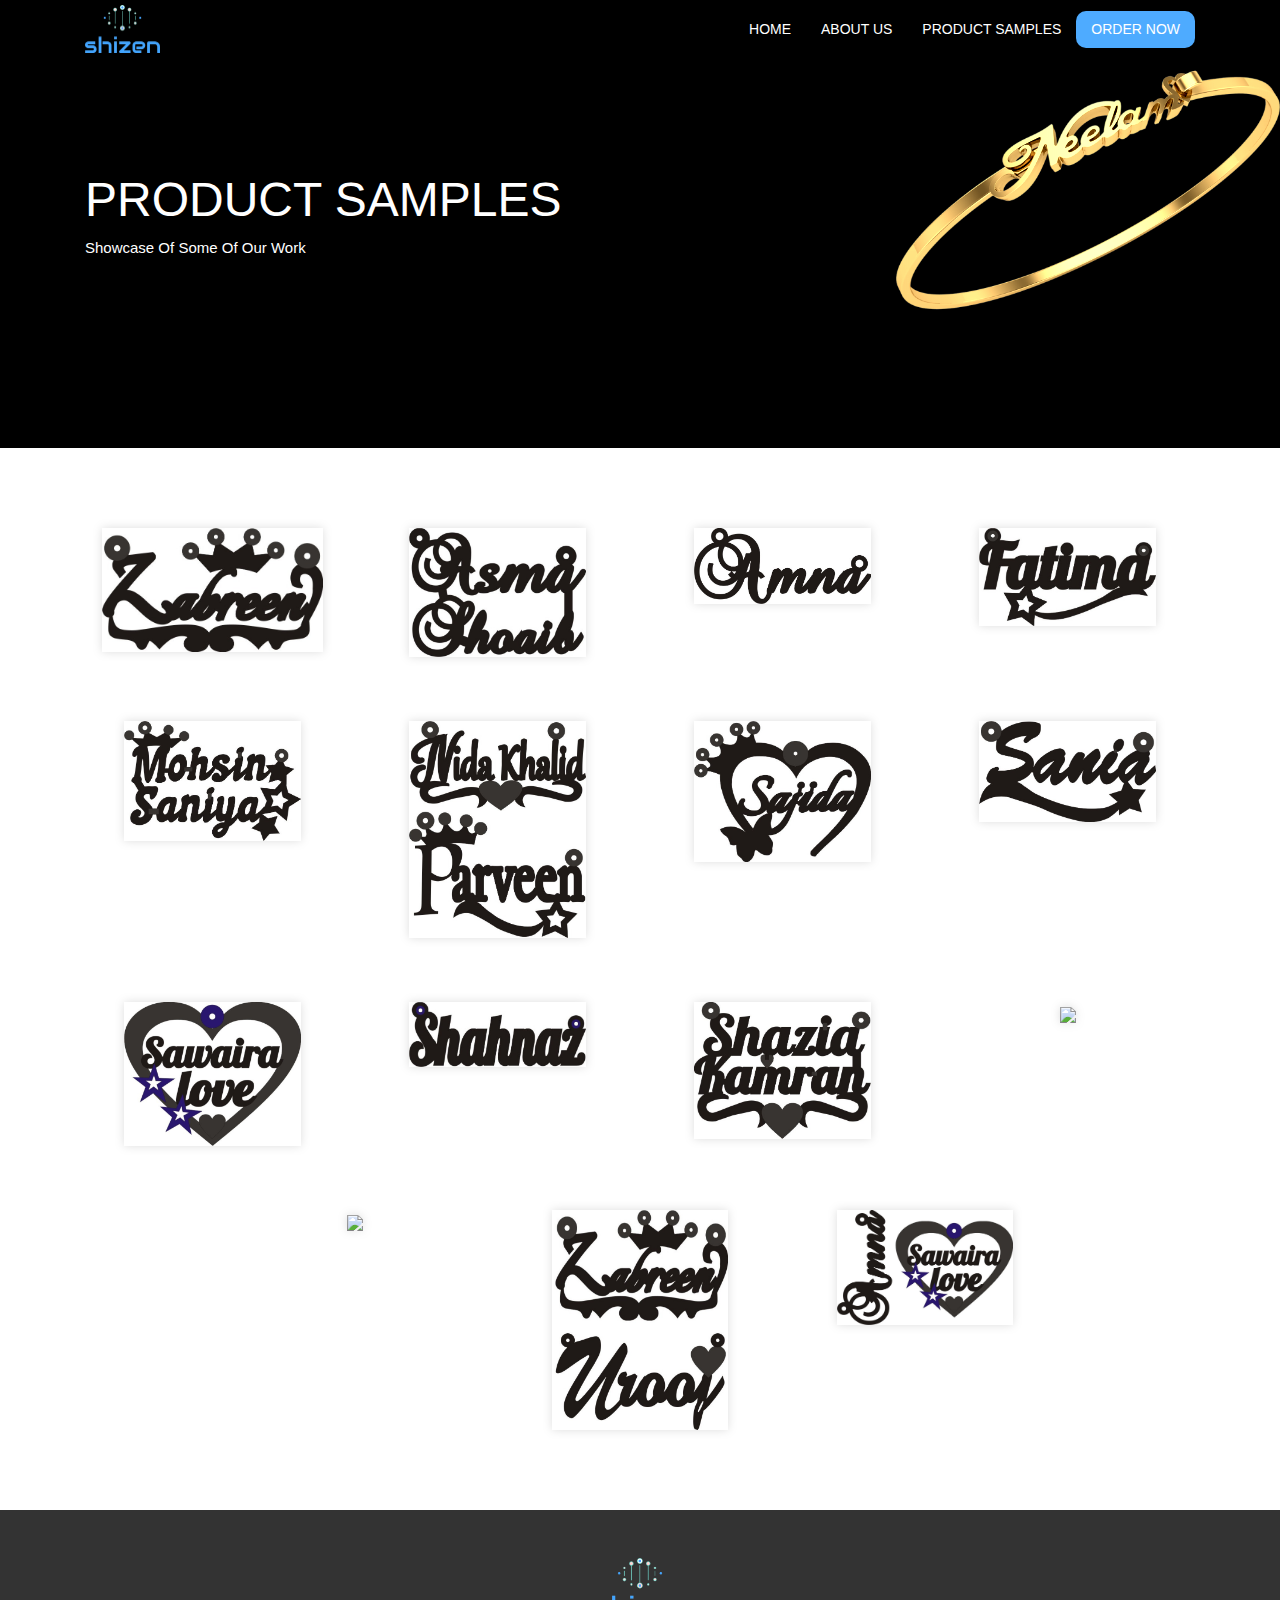
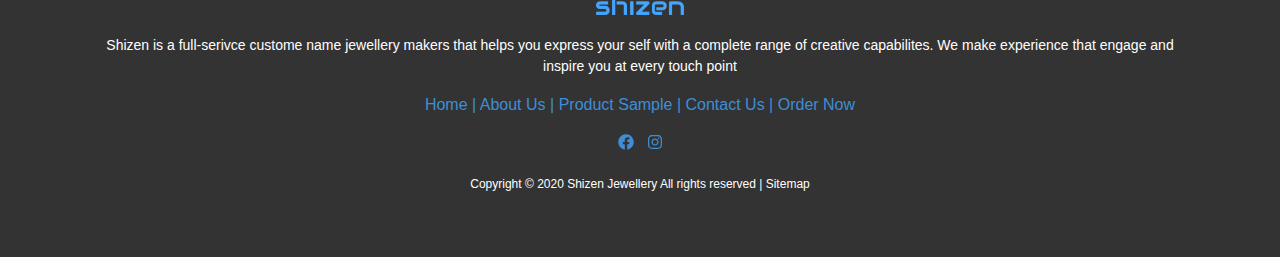
==== product-samples.html @ 19cd4448 "done some work in shizen jewellery" ====
<!DOCTYPE html>
<html lang="en">
<head>
    <meta charset="UTF-8">
    <meta name="viewport" content="width=device-width, initial-scale=1.0">
    <title>shizen jewellery</title>
    <link rel="stylesheet" href="./styles/css/bootstrap.min.css">
    <link rel="stylesheet" href="./styles/css/style.css">
    <link rel="stylesheet" href="./styles/css/inner.css" />
    <link rel="stylesheet" href="./styles/css/fontawesome.min.css">
    <script src="https://cdnjs.cloudflare.com/ajax/libs/popper.js/1.16.0/umd/popper.min.js"></script>
    <link href="https://fonts.googleapis.com/css2?family=Noto+Serif:ital,wght@0,400;0,700;1,400;1,700&display=swap" rel="stylesheet">
</head>
<body>
    <header>
    <div class="top-nav">
      <div class="container d-flex justify-content-end">
        <a href="javascript:void(0)"> <i class="fab fa-facebook"></i> </a>
        <a href="tel:+923062577165"> <i class="fas fa-phone-alt"></i> </a>
       </div>
      <!-- /cotnainr  -->
  </div>
  <!-- /top-nav  -->
  <nav class="navbar navbar-expand-md navbar-dark">
      
     <div class="container">

<!-- Brand -->
<a class="navbar-brand" href="#">
   <img src="./images/logo.png" alt="custom name jewellery" width="25%">
</a>
    
<!-- Toggler/collapsibe Button -->
<button class="navbar-toggler" type="button" data-toggle="collapse" data-target="#collapsibleNavbar">
 <span class="navbar-toggler-icon"></span>
</button>

<!-- Navbar links -->
<div class="collapse navbar-collapse" id="collapsibleNavbar">
 <ul class="navbar-nav ml-auto">
   <li class="nav-item">
     <a class="nav-link" href="index.html">Home</a>
   </li>
   <li class="nav-item">
     <a class="nav-link" href="about.html">about us</a>
   </li>
   <li class="nav-item">
      <a class="nav-link" href="#">product samples</a>
    </li>
    <li class="nav-item">
      <a class="nav-link quote" href="javascript:void(0)">order now</a>
    </li>
 </ul>
</div>
     </div>
     <!-- /cotnainer  -->
    </nav>
</header>

<div class="header-content">
  <div class="container">
    <div class="header-text">
      <h1>product samples</h1>
      <p>showcase of some of our work</p>
    </div>
    <!-- header-text  -->
    <div class="header-img" >
        <img src="./images/product-banner.png" style="width: 30%" />
    </div>
    <!-- header-img  -->
  </div>
  <!-- /container  -->
</div>
<!-- header-content  -->


<div class="gallery">
    <div class="container">
  <div class="row text-center justify-content-center">
      <div class="col-sm-3 shade">
        <img src="./images/product-gallery/1.jpg" style="width: 100%" />
      </div>

      <div class="col-sm-3 shade"><img src="./images/product-gallery/2.jpg"  />
      </div>

      <div class="col-sm-3 shade"><img src="./images/product-gallery/3.jpg"  />
      </div>

      <div class="col-sm-3 shade"><img src="./images/product-gallery/4.jpg"  />
      </div>

      <div class="col-sm-3 shade"><img src="./images/product-gallery/5.jpg"  />
      </div>

      <div class="col-sm-3 shade"><img src="./images/product-gallery/6.jpg"  />
      </div>

      <div class="col-sm-3 shade"><img src="./images/product-gallery/7.jpg"  />
      </div>

      <div class="col-sm-3 shade"><img src="./images/product-gallery/8.jpg"  />
      </div>

      <div class="col-sm-3 shade"><img src="./images/product-gallery/9.jpg"  />
      </div>

      <div class="col-sm-3 shade"><img src="./images/product-gallery/10.jpg"  />
      </div>

      <div class="col-sm-3 shade"><img src="./images/product-gallery/11.jpg"  />
      </div>

      <div class="col-sm-3 shade"><img src="./images/product-gallery/12.jpg"  />
      </div>

      <div class="col-sm-3 shade"><img src="./images/product-gallery/13.jpg"  />
      </div>

      <div class="col-sm-3 shade"><img src="./images/product-gallery/14.jpg"  />
      </div>

      <div class="col-sm-3 shade"><img src="./images/product-gallery/15.jpg"  />
      </div>
  </div>
  <!-- / row  -->
    </div>
    <!-- cotnainer -->
</div>
<!-- gallery  -->
    <footer>
      <div class="container">
        <div class="content-wrapper text-center">
          <img src="./images/logo.png" style="width: 8%" />
          <p>
                 Shizen is a full-serivce custome name jewellery makers that helps you 
            express your self with a complete range of creative capabilites. We make experience
            that engage and inspire you at every touch point 
          </p>

          <div class="useful-links">
            <a href="#">Home |</a>
            <a href="#">About Us |</a>
            <a href="#">Product Sample |</a>
            <a href="#">Contact Us |</a>
            <a href="#">Order Now </a>
          </div>

          <div class="social-links">
              <a href="#"><i class="fab fa-facebook"></i></a>
              <a href="#"><i class="fab fa-instagram"></i></a>
          </div>
          <!-- social-links -->
          <div class="copy">
            <p style="font-size:12px ">Copyright &copy 2020 Shizen Jewellery All rights reserved | <a href="#" style="color: #fff !important">Sitemap</a></p>
          </div>
        </div>    
        <!-- content wrapper  -->
      </div>
    </footer>
      <!-- scripts  -->
      <script src="./styles/js/jquery-3.4.1.min.js"></script>
      <script src="./styles/js/bootstrap.min.js"></script>
      <script src="./styles/js/fontawesome.min.js"></script>
      <script src="./styles/js/all.min.js"></script>
      <!-- <script src="https://unpkg.com/grade-js/docs/dist/grade.js"></script>
      <script type="text/javascript">
          window.addEventListener('load', function(){
    
              Grade(document.querySelectorAll('.img-box'))
          })
      </script> -->
</body>
</html>
---- styles/css/style.css ----
body {
  margin: 0;
  padding: 0;
  font-family: 'Open Sans', sans-serif;
  overflow-x: hidden;
}
body,* {
  scroll-behavior: smooth;
  
}

.navbar {
  padding: 0 !important;
  position: relative;
  z-index: 1;
  background: -webkit-gradient(linear, left top, left bottom, from(rgba(0, 0, 0, 0.424)), to(transparent));
  background: linear-gradient(to bottom, rgba(0, 0, 0, 0.424), transparent);
}

.nav-link {
  color: #fff !important;
  font-size: 14px;
  text-transform: uppercase;
  padding: 8px 15px !important;
  -webkit-transition: .3s ease;
  transition: .3s ease;
}

.nav-link:hover {
  color: #f9d069 !important;
}

.quote {
  background: #4eabff;
  color: #fff !important;
  border-radius: 10px;
  -webkit-transition: .3s ease;
  transition: .3s ease;
}

.quote:hover {
  background: #1e94fb;
  color: #fff !important;
}

.top-nav {
  display: none;
}

.top-nav a {
  padding: 0 10px;
}

.slider {
  background: black ; /*url(../../images/hero-banner1.png) no-repeat center*/
  background-position: 600px center;
  background-size: 300px;
  position: relative;
  margin-top: -115px;
  height: 110vh;
  display: flex;
  flex-direction: row ;
}

.hero-text {
  position: absolute;
  top: 50%;
  left: 10%;
  -webkit-transform: translate(-10%, -50%);
          transform: translate(-10%, -50%);
}

.hero-img {
  position: absolute;
  top: 50%;
  right: 0%;
    -webkit-transform: translateY (-50%);
          transform: translateY( -50%);

}

.hero-img img {
  animation: up-down 4s infinite;
  width: 80%;
}

@keyframes up-down {
  50% {
    transform: translateY(15px);
  }
  0% {
    transform: translateY(0px);
  }
}

.hero-text h1 {
  color: #fff;
  text-transform: uppercase;
  font-weight: 300;
  position: relative;
  font-size: 2.4em;
  text-align: center;
}

.hero-text h4 {
  color: #fff;
  font-weight: 300;
  text-transform: capitalize;
  font-size: 1.3em;
  text-align: center;
}

.scroll-down {
  position: absolute;
  left: 50%;
  bottom: 0;
}

.scroll-down a {
  color: #fff;
  font-size: 2em;
  font-weight: 300;
  -webkit-transition: .3s ease;
  transition: .3s ease;
}

.scroll-down a:hover {
  color: #bebcbc;
}

.about-us {
  padding: 4rem;
  background: #fff;
}

.about-us h1 {
  color: #58595b;
  font-weight: 300;
  font-size: 45px;
}

.about-us p {
  color: #58595b;
  font-weight: 300;
  font-size: 18px;
  line-height: 30px;
  margin: 20px 0 0;
}

.creative {
  padding: 4rem;
  background:#333;
}

.overlay-wrapper {
  position: relative;
  overflow: hidden;
  -webkit-transition: .5s ease;
  transition: .5s ease;
}

.overlay-wrapper:hover .overlay {
  -webkit-filter: opacity(1);
          filter: opacity(1);
}

.overlay {
  background: #f9d06993;
  position: absolute;
  height: 100%;
  width: 100%;
  z-index: 1;
  top: 0;
  left: 0;
  -webkit-transition: .5s ease;
  transition: .5s ease;
  -webkit-filter: opacity(0);
          filter: opacity(0);
}

.overlay h3 {
  text-transform: capitalize;
  color: #fff;
  font-weight: 300;
  text-align: center;
  margin-top: 50px;
}

.creative h1 {
  color: #fff;
  font-weight: 300;
  font-size: 40px;
}
.creative p {
  color: #fff;
  text-align: center;
  font-weight: 300;
  margin: 20px 0 0;
}

.img-wrapper img{
  transition:4s ease-in-out;  
  animation: float 4s infinite;
  animation-timing-function: ease-in-out;
  animation-iteration-count: infinite;
}
@keyframes float {
  50%{
    transform: translateY(-10px);
  }
  100%{
    transform: translateY(0);
  }
}
.gift-h {
  position: relative;
  padding: 10px 0;
}
.gift-h:before {
  content: '';
  position: absolute;
  bottom: 0;
  left: 50%;
  transform: translateX(-50%);
  height: 1px;
  width: 20%;
  background:#fff;
}
.btn-wrapper {
  text-align: center;
  margin: 70px 0 0;
}
.see-btn {
  color: #fff !important;
  text-transform: capitalize;
  font-weight: 300;
  border: 1px solid #fff;
  padding: 10px 30px;
  display: inline-block;
  text-decoration: none !important;
  transition: .3s ease;
}
.see-btn:hover {
  background: #fff;
  color: #000 !important;
}

/* startin gcustom seciton*/

.custom {
  background:linear-gradient(#00000075,#00000075),url('../../images/custom-diamond.jpg') no-repeat center;
  background-size: cover;
  padding: 5rem;
  text-align: center;
}
.custom h1,.custom h2 {
  color: #fff;
  font-weight: 300;
}

.body-wrapper {
  position:relative;
  z-index: 100;
}
/*starting footer */
footer {
  background: #333;
  padding: 3rem;
/*  position: fixed;
  bottom:0;
  left: 0;
  right: 0;
  width: 100%;
  z-index: -100;*/
}
footer p {
  color: #fff;
  font-weight: 300;
  margin-top:20px;
  font-size: 14px;
}

footer a {
  color: #3e8ed7 !important;
  text-decoration: none !important;
}
.social-links a {
  margin: 14px 5px 0;
  display: inline-block;
}


@media (max-width: 992px){
  .slider {
    height: 107vh;
  }
  p {
    font-size: 14px;
  }
   .hero-text h1 {
    font-size: 1.8em;
    text-align: center;
  }
}

@media (max-width: 991px) {
  .nav-link {
    font-size: 9px;
    padding: 8px 10px !important;
  }
}

@media (max-width: 768px) {
  .hero-img {
    right: -10%;
  }
  .hero-img img {
    width: 60%;
  }
  .custom h1 {
    font-size: 30px
  }
  .custom h2 {
    font-size: 28px
  }
}

@media (max-width: 767px),(max-height: 320px){

.hero-text {
    top: 60%;
    -webkit-transform: translate(-10%, -50%);
    transform: translate(-10%, -50%);
}
.hero-img {
    position: absolute;
    top: 65%;
    right: -15%;
    -webkit-transform: translateY(-65%);
    transform: translateY(-65%);
}
.hero-img img {
    width: 45%;
}
 .navbar {
  background: black !important;
 }
 .nav-link {
  font-size: 15px !important;
 }
 .creative .col-md-6:nth-child(2){
  margin-top: 70px;
 }
}

@media (max-width: 575px) {
.navbar {
  padding: 0 40px !important;
}

.hero-text h1 {
    font-size: 1.4em;
    text-align:left;
}

.hero-text h4 {
    font-size: 1em;
    text-align:left;
}

.hero-img {
    right: -30%;
}

.hero-img img {
    width: 50%;
}

.about-us h1 {
    font-size: 35px;
    text-align: left !important;
}


.about-us p {
    font-size: 15px;
}

.creative h1 {
    font-size: 30px;
}

.content-wrapper img {
  width: 15% !important;
}
.custom {
  padding: 3rem;
}
.custom h1 {
    font-size: 22px;
}

.custom h2 {
    font-size: 20px;
}

.see-btn {
  font-size: 14px;
} 
}

@media (max-width: 425px){
  .navbar {
    padding: 0px 17px !important;
}

.content-wrapper img { width: 25% !important; } .hero-text { top: 40%; left:
50%; -webkit-transform: translate(-50%, -40%); transform: translate(-50%,
-40%); }

.hero-text h1 {
    text-align:center;
}

.hero-text h4 {
    text-align:center;
}

.hero-img {
    top: 75%;
    left: 63%;
    transform: translate(-50%,-75%);
}

.hero-img img {
    width: 70%;
}

.about-us {
    padding: 2rem;
}
}


@media (max-width: 375px){
  body {
    overflow-x: hidden; 
  }
  .navbar-brand{
    margin: 0 !important;
  }
  .navbar {
    padding: 0px 9px !important;
    /*margin: 0 10px !important;*/
}

footer a {
  font-size: 12px;
}
}

@media (max-width: 360px) {
.navbar {
  padding: 0 25px !important
}

  .navbar-brand {
    width: 75%;
  }

  .navbar-brand img {
    width: 30%
  }

.slider {
    height: 95vh;
}
}

@media (max-width: 320px){
 .navbar {
  padding: 0 15px !important
}
  .navbar-brand {
    width: 75%;
  }

  .navbar-brand img {
    width: 30%
  }
}
---- styles/css/inner.css ----
body {
  margin: 0;
  padding: 0;
  font-family: 'Open Sans', sans-serif;
  overflow-x: hidden;
}
body,* {
  scroll-behavior: smooth;
  
}
.header-content {
  height: 50vh;
  background: #000 ;
  position: relative;
  margin-top: -60px;
  display: flex;
  align-items: center;
}
.header-text h1 {
  color: #fff;
  font-size: 3em;
  font-weight: 300;
  text-transform: uppercase;
  text-align:left;
}

.header-text p {
  color: #fff;
  text-transform: capitalize;
  font-size: 15px;
}
.header-img img{
  width: 40%;
  position: absolute;
  right: 0;
  top: 0;
  filter: contrast(1.5);
  animation: float 4s infinite;
}
@keyframes float {
  50% {
    transform: translateY(10px);
  }
  100% {
    transform: translateY(0px);
  }
}

.about-text {
  padding: 3rem;
}
.about-text h4 {
  text-align: center;
  text-transform: capitalize;
  font-weight: 300;
  position: relative;
}
.about-text h4:before {
  left: 10%;
}

.about-text h4:after {
  right: 10%;
}


.about-text h4:before, .about-text h4:after {
  content: '';
  position: absolute;
  height: 1px ;
  width: 5%;
  background: #000;
  top: 50%;
  transform: translateY(-50%);
}

.card {
  /*border: none !important;*/
  height: 100%;
  border-radius: 20px;
  /*margin: 10px 0 !important;*/
}
.card .card-body svg {
  font-size: 30px;
    /*-webkit-background-clip: text;
    -webkit-text-fill-color: transparent;
    background: linear-gradient(purple,blue);*/
    color: purple;
}

.card .card-body h6 {
  margin: 10px 0;
}


.card .card-body p {
  font-size: 14px;
  font-weight: 300;
}

/*product gallery page */


.gallery {
  padding: 3rem;
}

.gallery .shade {
  height: 100%;
  width: 100%;
  filter: drop-shadow(0 0 5px #ddd );
  padding: 2rem;
  box-sizing: border-box;
}

.gallery .shade img {
  width: 80%;

}

@media (max-width:768px){
  .header-text h1 {
    font-size: 2em;
  }
}

@media (max-width:425px){
  .header-text h1 {
    font-size: 1.5em;
  }
  .header-text p {
    font-size: 12px
  }

  .header-img img {
    right: 5%;
    top: 20%;
}
}


@media (max-width:360px){
  .header-img img {
    right: 5%;
    top: 25%;
}

.header-content {
    height: 40vh;
}
}
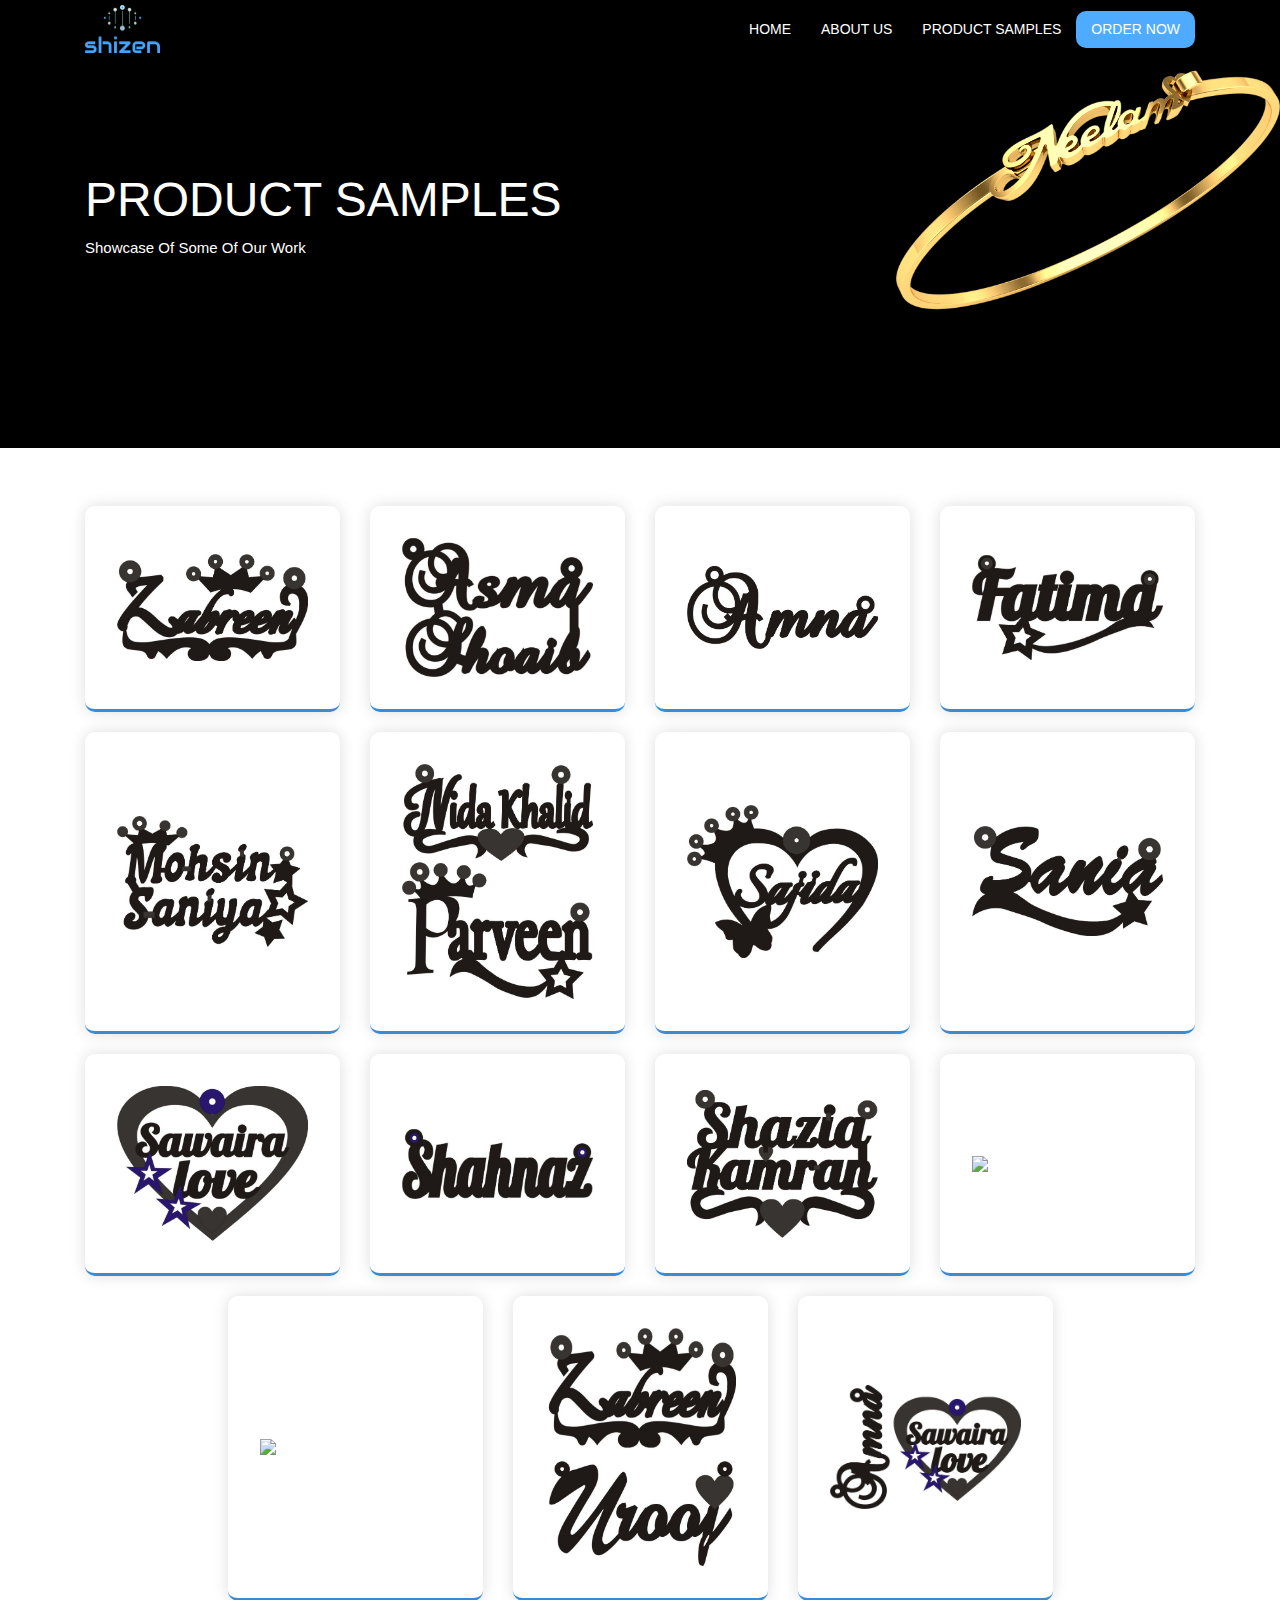
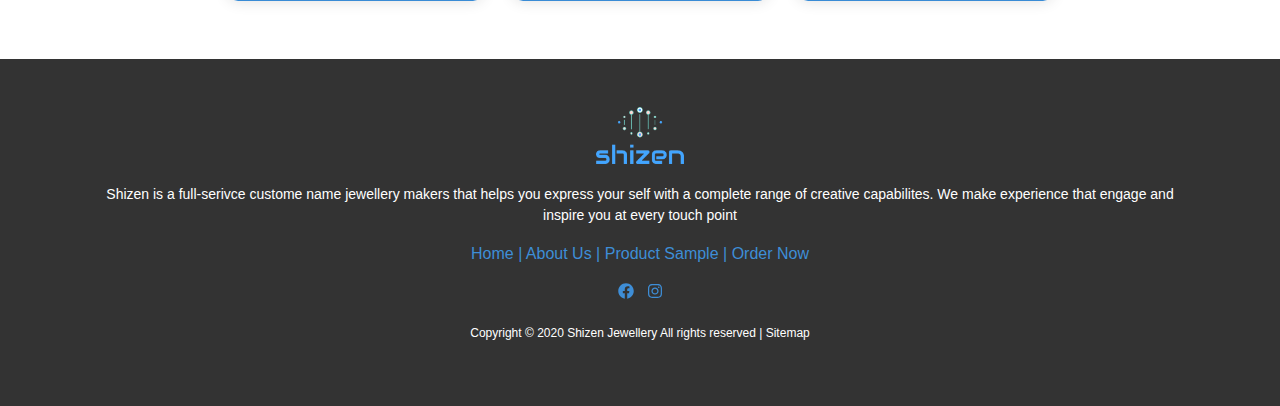
==== commit 042cf96a: "Add files via upload" ====
--- a/product-samples.html
+++ b/product-samples.html
@@ -1,174 +1,231 @@
-<!DOCTYPE html>
-<html lang="en">
-<head>
-    <meta charset="UTF-8">
-    <meta name="viewport" content="width=device-width, initial-scale=1.0">
-    <title>shizen jewellery</title>
-    <link rel="stylesheet" href="./styles/css/bootstrap.min.css">
-    <link rel="stylesheet" href="./styles/css/style.css">
-    <link rel="stylesheet" href="./styles/css/inner.css" />
-    <link rel="stylesheet" href="./styles/css/fontawesome.min.css">
-    <script src="https://cdnjs.cloudflare.com/ajax/libs/popper.js/1.16.0/umd/popper.min.js"></script>
-    <link href="https://fonts.googleapis.com/css2?family=Noto+Serif:ital,wght@0,400;0,700;1,400;1,700&display=swap" rel="stylesheet">
-</head>
-<body>
-    <header>
-    <div class="top-nav">
-      <div class="container d-flex justify-content-end">
-        <a href="javascript:void(0)"> <i class="fab fa-facebook"></i> </a>
-        <a href="tel:+923062577165"> <i class="fas fa-phone-alt"></i> </a>
-       </div>
-      <!-- /cotnainr  -->
-  </div>
-  <!-- /top-nav  -->
-  <nav class="navbar navbar-expand-md navbar-dark">
-      
-     <div class="container">
-
-<!-- Brand -->
-<a class="navbar-brand" href="#">
-   <img src="./images/logo.png" alt="custom name jewellery" width="25%">
-</a>
-    
-<!-- Toggler/collapsibe Button -->
-<button class="navbar-toggler" type="button" data-toggle="collapse" data-target="#collapsibleNavbar">
- <span class="navbar-toggler-icon"></span>
-</button>
-
-<!-- Navbar links -->
-<div class="collapse navbar-collapse" id="collapsibleNavbar">
- <ul class="navbar-nav ml-auto">
-   <li class="nav-item">
-     <a class="nav-link" href="index.html">Home</a>
-   </li>
-   <li class="nav-item">
-     <a class="nav-link" href="about.html">about us</a>
-   </li>
-   <li class="nav-item">
-      <a class="nav-link" href="#">product samples</a>
-    </li>
-    <li class="nav-item">
-      <a class="nav-link quote" href="javascript:void(0)">order now</a>
-    </li>
- </ul>
-</div>
-     </div>
-     <!-- /cotnainer  -->
-    </nav>
-</header>
-
-<div class="header-content">
-  <div class="container">
-    <div class="header-text">
-      <h1>product samples</h1>
-      <p>showcase of some of our work</p>
-    </div>
-    <!-- header-text  -->
-    <div class="header-img" >
-        <img src="./images/product-banner.png" style="width: 30%" />
-    </div>
-    <!-- header-img  -->
-  </div>
-  <!-- /container  -->
-</div>
-<!-- header-content  -->
-
-
-<div class="gallery">
-    <div class="container">
-  <div class="row text-center justify-content-center">
-      <div class="col-sm-3 shade">
-        <img src="./images/product-gallery/1.jpg" style="width: 100%" />
-      </div>
-
-      <div class="col-sm-3 shade"><img src="./images/product-gallery/2.jpg"  />
-      </div>
-
-      <div class="col-sm-3 shade"><img src="./images/product-gallery/3.jpg"  />
-      </div>
-
-      <div class="col-sm-3 shade"><img src="./images/product-gallery/4.jpg"  />
-      </div>
-
-      <div class="col-sm-3 shade"><img src="./images/product-gallery/5.jpg"  />
-      </div>
-
-      <div class="col-sm-3 shade"><img src="./images/product-gallery/6.jpg"  />
-      </div>
-
-      <div class="col-sm-3 shade"><img src="./images/product-gallery/7.jpg"  />
-      </div>
-
-      <div class="col-sm-3 shade"><img src="./images/product-gallery/8.jpg"  />
-      </div>
-
-      <div class="col-sm-3 shade"><img src="./images/product-gallery/9.jpg"  />
-      </div>
-
-      <div class="col-sm-3 shade"><img src="./images/product-gallery/10.jpg"  />
-      </div>
-
-      <div class="col-sm-3 shade"><img src="./images/product-gallery/11.jpg"  />
-      </div>
-
-      <div class="col-sm-3 shade"><img src="./images/product-gallery/12.jpg"  />
-      </div>
-
-      <div class="col-sm-3 shade"><img src="./images/product-gallery/13.jpg"  />
-      </div>
-
-      <div class="col-sm-3 shade"><img src="./images/product-gallery/14.jpg"  />
-      </div>
-
-      <div class="col-sm-3 shade"><img src="./images/product-gallery/15.jpg"  />
-      </div>
-  </div>
-  <!-- / row  -->
-    </div>
-    <!-- cotnainer -->
-</div>
-<!-- gallery  -->
-    <footer>
-      <div class="container">
-        <div class="content-wrapper text-center">
-          <img src="./images/logo.png" style="width: 8%" />
-          <p>
-                 Shizen is a full-serivce custome name jewellery makers that helps you 
-            express your self with a complete range of creative capabilites. We make experience
-            that engage and inspire you at every touch point 
-          </p>
-
-          <div class="useful-links">
-            <a href="#">Home |</a>
-            <a href="#">About Us |</a>
-            <a href="#">Product Sample |</a>
-            <a href="#">Contact Us |</a>
-            <a href="#">Order Now </a>
-          </div>
-
-          <div class="social-links">
-              <a href="#"><i class="fab fa-facebook"></i></a>
-              <a href="#"><i class="fab fa-instagram"></i></a>
-          </div>
-          <!-- social-links -->
-          <div class="copy">
-            <p style="font-size:12px ">Copyright &copy 2020 Shizen Jewellery All rights reserved | <a href="#" style="color: #fff !important">Sitemap</a></p>
-          </div>
-        </div>    
-        <!-- content wrapper  -->
-      </div>
-    </footer>
-      <!-- scripts  -->
-      <script src="./styles/js/jquery-3.4.1.min.js"></script>
-      <script src="./styles/js/bootstrap.min.js"></script>
-      <script src="./styles/js/fontawesome.min.js"></script>
-      <script src="./styles/js/all.min.js"></script>
-      <!-- <script src="https://unpkg.com/grade-js/docs/dist/grade.js"></script>
-      <script type="text/javascript">
-          window.addEventListener('load', function(){
-    
-              Grade(document.querySelectorAll('.img-box'))
-          })
-      </script> -->
-</body>
+<!DOCTYPE html>
+<html lang="en">
+<head>
+    <meta charset="UTF-8">
+    <meta name="viewport" content="width=device-width, initial-scale=1.0">
+    <title>shizen jewellery</title>
+    <link rel="stylesheet" href="./styles/css/bootstrap.min.css">
+    <link rel="stylesheet" href="./styles/css/style.css">
+    <link rel="stylesheet" href="./styles/css/inner.css" />
+    <link rel="stylesheet" href="./styles/css/fontawesome.min.css">
+    <script src="https://cdnjs.cloudflare.com/ajax/libs/popper.js/1.16.0/umd/popper.min.js"></script>
+    <link href="https://fonts.googleapis.com/css2?family=Noto+Serif:ital,wght@0,400;0,700;1,400;1,700&display=swap" rel="stylesheet">
+</head>
+<body>
+    <header>
+    <div class="top-nav">
+      <div class="container d-flex justify-content-end">
+        <a href="https://www.facebook.com/shizenjewellery/?modal=admin_todo_tour"> <i class="fab fa-facebook"></i> </a>
+        <a href="tel:+923062577165"> <i class="fas fa-phone-alt"></i> </a>
+       </div>
+      <!-- /cotnainr  -->
+  </div>
+  <!-- /top-nav  -->
+  <nav class="navbar navbar-expand-md navbar-dark">
+      
+     <div class="container">
+
+<!-- Brand -->
+<a class="navbar-brand" href="#">
+   <img src="./images/logo.png" alt="custom name jewellery" width="25%">
+</a>
+    
+<!-- Toggler/collapsibe Button -->
+<button class="navbar-toggler" type="button" data-toggle="collapse" data-target="#collapsibleNavbar">
+ <span class="navbar-toggler-icon"></span>
+</button>
+
+<!-- Navbar links -->
+<div class="collapse navbar-collapse" id="collapsibleNavbar">
+ <ul class="navbar-nav ml-auto">
+   <li class="nav-item">
+     <a class="nav-link" href="index.html">Home</a>
+   </li>
+   <li class="nav-item">
+     <a class="nav-link" href="about.html">about us</a>
+   </li>
+   <li class="nav-item">
+      <a class="nav-link" href="#">product samples</a>
+    </li>
+    <li class="nav-item">
+      <a class="nav-link quote" href="order.html">order now</a>
+    </li>
+ </ul>
+</div>
+     </div>
+     <!-- /cotnainer  -->
+    </nav>
+</header>
+
+<div class="header-content">
+  <div class="container">
+    <div class="header-text">
+      <h1>product samples</h1>
+      <p>showcase of some of our work</p>
+    </div>
+    <!-- header-text  -->
+    <div class="header-img" >
+        <img src="./images/product-banner.png" style="width: 30%" />
+    </div>
+    <!-- header-img  -->
+  </div>
+  <!-- /container  -->
+</div>
+<!-- header-content  -->
+
+
+<div class="gallery">
+    <div class="container">
+  <div class="row text-center justify-content-center">
+
+      <div class="col-sm-3">
+        <div class="shade">
+          <img src="./images/product-gallery/1.jpg"/>
+        </div>
+      </div>
+
+      <div class="col-sm-3">
+        <div class="shade">
+          <img src="./images/product-gallery/2.jpg"  />
+        </div>
+      </div>
+
+      <div class="col-sm-3">
+        <div class="shade">
+           <img src="./images/product-gallery/3.jpg"  />
+        </div>
+       
+      </div>
+
+      <div class="col-sm-3">
+        <div class="shade">
+          <img src="./images/product-gallery/4.jpg"  />
+        </div>
+        
+      </div>
+
+      <div class="col-sm-3">
+        <div class="shade">
+           <img src="./images/product-gallery/5.jpg"  />
+        </div>
+       
+      </div>
+
+      <div class="col-sm-3">
+        <div class="shade">
+          <img src="./images/product-gallery/6.jpg"  />
+        </div>
+        
+      </div>
+
+      <div class="col-sm-3">
+      <div class="shade">
+        <img src="./images/product-gallery/7.jpg"  />
+      </div>
+        
+      </div>
+
+      <div class="col-sm-3">
+        <div class="shade">
+          <img src="./images/product-gallery/8.jpg"  />
+        </div>
+        
+      </div>
+
+      <div class="col-sm-3">
+        <div class="shade">
+          <img src="./images/product-gallery/9.jpg"  />
+        </div>
+        
+      </div>
+
+      <div class="col-sm-3">
+        <div class="shade">
+          <img src="./images/product-gallery/10.jpg"  />
+        </div>
+        
+      </div>
+
+      <div class="col-sm-3">
+        <div class="shade">
+          <img src="./images/product-gallery/11.jpg"  />
+        </div>
+        
+      </div>
+
+      <div class="col-sm-3">
+        <div class="shade">
+          <img src="./images/product-gallery/12.jpg"  />
+        </div>
+        
+      </div>
+
+      <div class="col-sm-3">
+        <div class="shade">
+           <img src="./images/product-gallery/13.jpg"  />
+        </div>
+       
+      </div>
+
+      <div class="col-sm-3">
+        <div class="shade">
+           <img src="./images/product-gallery/14.jpg"  />
+        </div>
+       
+      </div>
+
+      <div class="col-sm-3">
+        <div class="shade">
+           <img src="./images/product-gallery/15.jpg"  />
+        </div>
+
+      </div>
+  </div>
+  <!-- / row  -->
+    </div>
+    <!-- cotnainer -->
+</div>
+<!-- gallery  -->
+    <footer>
+      <div class="container">
+        <div class="content-wrapper text-center">
+          <img src="./images/logo.png" style="width: 8%" />
+          <p>
+                 Shizen is a full-serivce custome name jewellery makers that helps you 
+            express your self with a complete range of creative capabilites. We make experience
+            that engage and inspire you at every touch point 
+          </p>
+
+           <div class="useful-links">
+            <a href="index.html">Home |</a>
+            <a href="about.html">About Us |</a>
+            <a href="product-samples.html">Product Sample |</a>
+            <a href="order.html">Order Now </a>
+          </div>
+
+          <div class="social-links">
+              <a href="https://www.facebook.com/shizenjewellery/?modal=admin_todo_tour"><i class="fab fa-facebook"></i></a>
+              <a href="#"><i class="fab fa-instagram"></i></a>
+          </div>
+          <!-- social-links -->
+          <div class="copy">
+            <p style="font-size:12px ">Copyright &copy 2020 Shizen Jewellery All rights reserved | <a href="#" style="color: #fff !important">Sitemap</a></p>
+          </div>
+        </div>    
+        <!-- content wrapper  -->
+      </div>
+    </footer>
+      <!-- scripts  -->
+      <script src="./styles/js/jquery-3.4.1.min.js"></script>
+      <script src="./styles/js/bootstrap.min.js"></script>
+      <script src="./styles/js/fontawesome.min.js"></script>
+      <script src="./styles/js/all.min.js"></script>
+      <!-- <script src="https://unpkg.com/grade-js/docs/dist/grade.js"></script>
+      <script type="text/javascript">
+          window.addEventListener('load', function(){
+    
+              Grade(document.querySelectorAll('.img-box'))
+          })
+      </script> -->
+</body>
 </html>--- a/styles/css/inner.css
+++ b/styles/css/inner.css
@@ -49,6 +49,7 @@
 .about-text {
   padding: 3rem;
 }
+
 .about-text h4 {
   text-align: center;
   text-transform: capitalize;
@@ -75,16 +76,11 @@
 }
 
 .card {
-  /*border: none !important;*/
   height: 100%;
   border-radius: 20px;
-  /*margin: 10px 0 !important;*/
 }
 .card .card-body svg {
   font-size: 30px;
-    /*-webkit-background-clip: text;
-    -webkit-text-fill-color: transparent;
-    background: linear-gradient(purple,blue);*/
     color: purple;
 }
 
@@ -105,23 +101,93 @@
   padding: 3rem;
 }
 
-.gallery .shade {
+.gallery .col-sm-3 {
+  margin: 10px 0; 
+}
+
+.shade {
+  border-bottom: 3px inset #398bd5;
   height: 100%;
   width: 100%;
-  filter: drop-shadow(0 0 5px #ddd );
   padding: 2rem;
-  box-sizing: border-box;
+  display: flex;
+  justify-content: center;
+  align-items: center;
+  box-shadow: 0 0 15px #ddd;
+  
+  border-radius: 10px;
 }
 
 .gallery .shade img {
-  width: 80%;
-
-}
-
+  width: 100%;
+  transition: .4s ease;
+}
+
+.gallery .shade:hover img {
+  transform: translateY(-8px)
+}
+
+/*order now page */
+
+.input-area {
+  width: 100%;
+  padding: 3rem 5rem;
+}
+
+.input-area form {
+  display: flex;
+  justify-content: center;
+  flex-wrap: wrap;
+}
+
+
+.input-area form input {
+  display: block;
+  width: 40%;
+  margin: 20px 20px;
+  border:none; 
+  border-bottom: 1px solid #ddd;
+  outline: none;
+  padding: 0 15px;
+}
+
+.submit-btn {
+      display: block;
+    width: 200px !important;
+    padding: .5rem !important;
+    border-radius: 10px;
+    background: #449ae9 !important;
+    color: #fff !important;
+    text-transform: uppercase;
+    font-size: 14px;
+}
 @media (max-width:768px){
   .header-text h1 {
     font-size: 2em;
   }
+
+  .input-area form input {
+    width: 85%;
+}
+}
+
+@media (max-width:767px) and (max-height: 360px){
+.header-content {
+    height: 82vh;
+    margin-top: 0px;
+}
+}
+
+@media (max-width:575px){
+  .input-area {
+    width: 100%;
+    padding: 3rem 0rem;
+}
+
+.about-text .col-sm-4 {
+  margin-top: 30px;
+}
+
 }
 
 @media (max-width:425px){
@@ -148,4 +214,5 @@
 .header-content {
     height: 40vh;
 }
-}+}
+
